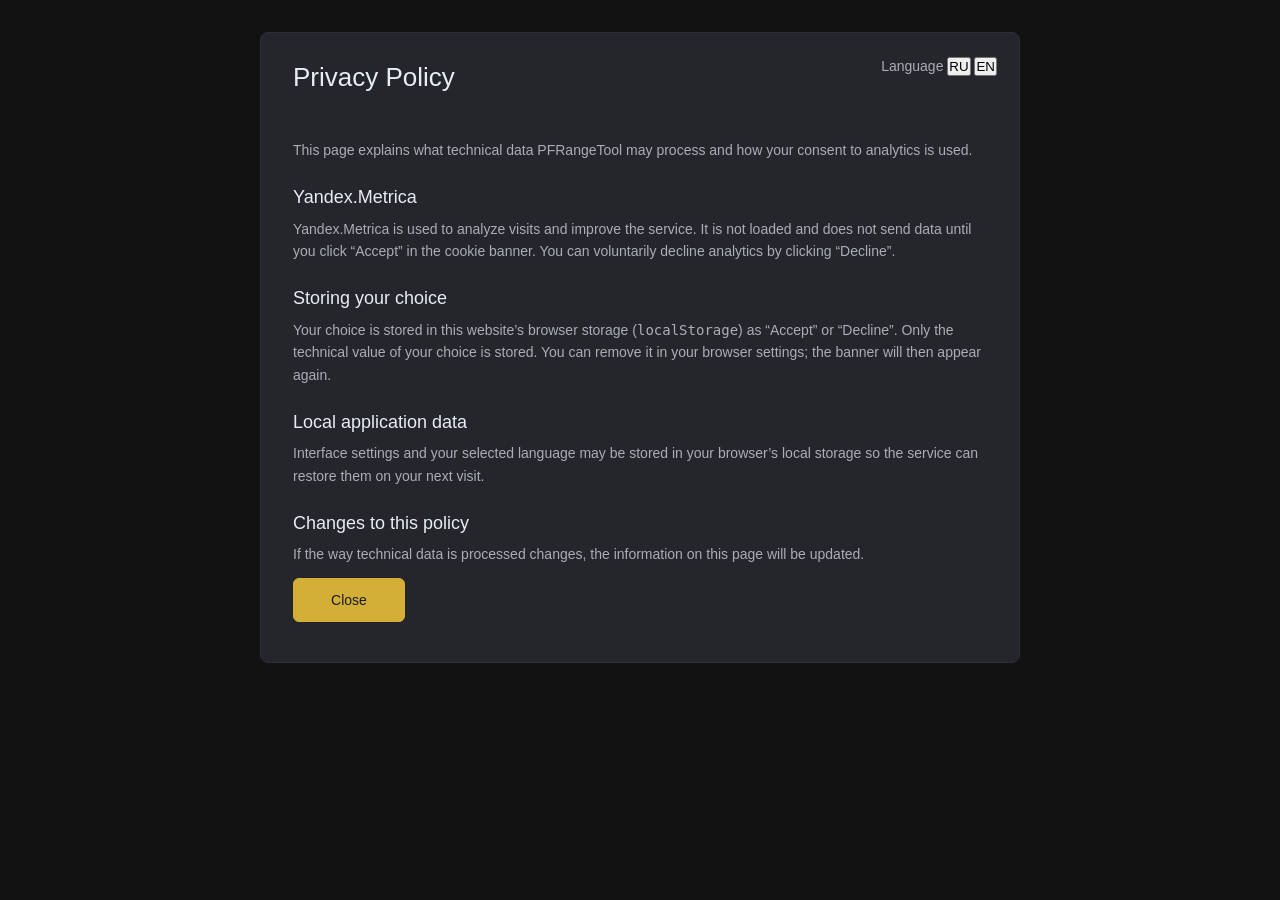
==== privacy.html @ 27f946a4 "Add files via upload" ====
<!DOCTYPE html>
<html lang="ru">
<head>
    <meta charset="UTF-8">
    <meta name="viewport" content="width=device-width, initial-scale=1.0">
    <title>Политика конфиденциальности - PFRangeTool</title>
    <link rel="icon" href="/favicon.svg" type="image/svg+xml">
    <style>
        html,
        body {
            margin: 0;
            background: #121212;
            color: #a9afb5;
        }
    </style>
    <link rel="stylesheet" href="styles.css">
    <link rel="stylesheet" href="styles/cookie-consent.css">
</head>
<body class="privacy-page">
    <main class="privacy-document">
        <header class="privacy-header">
            <h1 data-privacy-title="ru">Политика конфиденциальности</h1>
            <h1 data-privacy-title="en" hidden>Privacy Policy</h1>
            <div class="language-switcher" role="group" aria-label="Язык" data-privacy-language-label>
                <span class="language-label">Язык</span>
                <button class="language-btn active" type="button" data-language="ru" aria-pressed="true">RU</button>
                <button class="language-btn" type="button" data-language="en" aria-pressed="false">EN</button>
            </div>
        </header>

        <section data-language-content="ru" lang="ru">
            <p>Эта страница объясняет, какие технические данные может обрабатывать PFRangeTool и как используется ваше согласие на загрузку аналитики.</p>

            <h2>Яндекс.Метрика</h2>
            <p>Яндекс.Метрика используется для анализа посещаемости и улучшения сервиса. Она не загружается и не отправляет данные до тех пор, пока вы не нажмёте кнопку «Принять» в баннере cookie. Вы можете добровольно отказаться от аналитики, нажав «Отказаться».</p>

            <h2>Сохранение выбора</h2>
            <p>Ваш выбор сохраняется в локальном хранилище браузера (<code>localStorage</code>) на этом сайте как «Принять» или «Отказаться». Сохраняется только техническое значение выбора. Вы можете удалить его в настройках браузера, после чего баннер появится снова.</p>

            <h2>Локальное хранение данных приложения</h2>
            <p>Настройки интерфейса и выбранный язык могут сохраняться в локальном хранилище браузера, чтобы сервис мог восстановить их при следующем посещении.</p>

            <h2>Изменения политики</h2>
            <p>Если порядок обработки технических данных изменится, информация на этой странице будет обновлена.</p>

            <p><button class="privacy-close" type="button" data-privacy-close="ru">Закрыть</button></p>
        </section>

        <section data-language-content="en" lang="en" hidden>
            <p>This page explains what technical data PFRangeTool may process and how your consent to analytics is used.</p>

            <h2>Yandex.Metrica</h2>
            <p>Yandex.Metrica is used to analyze visits and improve the service. It is not loaded and does not send data until you click “Accept” in the cookie banner. You can voluntarily decline analytics by clicking “Decline”.</p>

            <h2>Storing your choice</h2>
            <p>Your choice is stored in this website’s browser storage (<code>localStorage</code>) as “Accept” or “Decline”. Only the technical value of your choice is stored. You can remove it in your browser settings; the banner will then appear again.</p>

            <h2>Local application data</h2>
            <p>Interface settings and your selected language may be stored in your browser’s local storage so the service can restore them on your next visit.</p>

            <h2>Changes to this policy</h2>
            <p>If the way technical data is processed changes, the information on this page will be updated.</p>

            <p><button class="privacy-close" type="button" data-privacy-close="en">Close</button></p>
        </section>
    </main>
    <script>
        (function () {
            'use strict';

            var storageKey = 'pfrangetool-language';
            var title = {
                ru: 'Политика конфиденциальности - PFRangeTool',
                en: 'Privacy Policy - PFRangeTool'
            };
            var languageLabel = {
                ru: 'Язык',
                en: 'Language'
            };

            function detectLanguage() {
                try {
                    var saved = window.localStorage.getItem(storageKey);
                    if (saved === 'ru' || saved === 'en') return saved;
                } catch (error) {
                    // Используем язык браузера, если localStorage недоступен.
                }
                return (navigator.language || '').toLowerCase().indexOf('ru') === 0 ? 'ru' : 'en';
            }

            function setLanguage(language) {
                if (language !== 'ru' && language !== 'en') return;

                document.documentElement.lang = language;
                document.title = title[language];
                document.querySelectorAll('[data-privacy-title]').forEach(function (element) {
                    element.hidden = element.dataset.privacyTitle !== language;
                });
                document.querySelectorAll('[data-language-content]').forEach(function (element) {
                    element.hidden = element.dataset.languageContent !== language;
                });
                document.querySelector('[data-privacy-language-label]').setAttribute('aria-label', languageLabel[language]);
                document.querySelector('.language-label').textContent = languageLabel[language];
                document.querySelectorAll('[data-language]').forEach(function (button) {
                    var isActive = button.dataset.language === language;
                    button.classList.toggle('active', isActive);
                    button.setAttribute('aria-pressed', String(isActive));
                });

                try {
                    window.localStorage.setItem(storageKey, language);
                } catch (error) {
                    // Текущий язык всё равно применяется на этой странице.
                }
            }

            function closePrivacyPage() {
                window.close();
            }

            setLanguage(detectLanguage());
            document.querySelectorAll('[data-language]').forEach(function (button) {
                button.addEventListener('click', function () {
                    setLanguage(button.dataset.language);
                });
            });
            document.querySelectorAll('[data-privacy-close]').forEach(function (button) {
                button.addEventListener('click', closePrivacyPage);
            });
        })();
    </script>
</body>
</html>
---- styles.css ----
@import 'styles/variables.css';
@import 'styles/base.css';
@import 'styles/components.css';
@import 'styles/palette.css';
@import 'styles/mobile.css';

.save-status {
    position: absolute;
    bottom: 20px;
    right: 20px;
    color: #8d9aa8;
    font-size: 12px;
    white-space: nowrap;
}

.save-status.saving { color: #d4af37; }
.save-status.saved { color: #79a65a; }
.save-status.error { color: #e55656; }

.auth-panel {
    margin-left: auto;
    margin-right: 15px;
    position: relative;
    display: flex;
    align-items: center;
    color: #a9afb5;
    font-size: 14px;
}

.auth-avatar-btn {
    display: flex;
    align-items: center;
    gap: 8px;
    padding: 4px 8px;
    border: 1px solid transparent;
    border-radius: 999px;
    background: transparent;
    color: #e6edf5;
    cursor: pointer;
    font-size: 14px;
    font-family: inherit;
}

.auth-avatar-btn:hover {
    background: #2c2f36;
    border-color: #3d3f46;
}

.auth-avatar-icon {
    width: 28px;
    height: 28px;
    fill: #a9afb5;
    flex: 0 0 auto;
}

/* Золотой цвет иконки и имени для залогиненного пользователя */
.auth-avatar-btn.logged-in .auth-avatar-icon {
    fill: #D4AF37;
}

.auth-avatar-btn.logged-in .auth-avatar-name {
    color: #D4AF37;
}

.auth-avatar-btn.logged-in .auth-avatar-caret {
    fill: #D4AF37;
}

.auth-avatar-caret {
    width: 16px;
    height: 16px;
    fill: #8e9aaf;
    flex: 0 0 auto;
}

.auth-avatar-name {
    max-width: 140px;
    overflow: hidden;
    text-overflow: ellipsis;
    white-space: nowrap;
}

.auth-avatar-name[hidden] {
    display: none;
}

.auth-dropdown {
    position: absolute;
    top: calc(100% + 6px);
    right: 0;
    z-index: 1000;
    min-width: 180px;
    padding: 6px;
    background: #2d2f34;
    border: 1px solid #3d3f46;
    border-radius: 4px;
    box-shadow: 0 8px 32px rgba(0, 0, 0, .6);
    display: flex;
    flex-direction: column;
    opacity: 0;
    transform: translateY(-8px) scale(0.98);
    transform-origin: top right;
    visibility: hidden;
    pointer-events: none;
    transition: opacity .18s ease, transform .18s ease, visibility .18s ease;
}

.auth-dropdown.open {
    opacity: 1;
    transform: translateY(0) scale(1);
    visibility: visible;
    pointer-events: auto;
}

.auth-menu-item {
    display: block;
    width: 100%;
    text-align: left;
    padding: 8px 10px;
    border: none;
    border-radius: 4px;
    background: transparent;
    color: #e6edf5;
    cursor: pointer;
    font-size: 14px;
    font-family: inherit;
}

.auth-menu-item:hover {
    background: #3a3e48;
}

.auth-menu-item[hidden] {
    display: none;
}

.auth-submit,
.auth-link {
    border: 1px solid #3d3f46;
    border-radius: 6px;
    background: #2c2f36;
    color: #a9afb5;
    cursor: pointer;
    padding: 8px 20px;
    font-size: 14px;
    font-weight: 500;
}

.auth-submit {
    background: #D4AF37;
    border-color: #D4AF37;
    color: #1a1c1f;
}

.auth-submit:hover {
    background: #e6c84a;
}

.auth-dialog-overlay {
    position: fixed;
    inset: 0;
    z-index: 1000;
    display: flex;
    align-items: center;
    justify-content: center;
    background: rgba(0, 0, 0, .6);
}

.auth-dialog {
    position: relative;
    width: min(360px, calc(100vw - 32px));
    padding: 24px 28px;
    border: 1px solid #3d3f46;
    border-radius: 4px;
    background: #2d2f34;
    color: #e6edf5;
    box-shadow: 0 8px 32px rgba(0, 0, 0, .6);
}

.auth-dialog h2 {
    margin: 0 0 16px;
    padding-bottom: 10px;
    border-bottom: 1px solid #2c2f36;
    font-size: 20px;
    font-weight: 500;
}

.auth-dialog-hint {
    color: #8e9aaf;
    font-size: 13px;
}

.auth-dialog label {
    display: block;
    margin: 12px 0;
    font-size: 13px;
    color: #a9afb5;
}

.auth-dialog input {
    box-sizing: border-box;
    width: 100%;
    margin-top: 5px;
    padding: 8px 10px;
    border: 1px solid #3d3f46;
    border-radius: 4px;
    background: #24262b;
    color: #e6edf5;
    font-family: inherit;
    font-size: 14px;
    outline: none;
    transition: border-color .2s;
}

.auth-dialog input:focus {
    border-color: #D4AF37;
}

.auth-dialog-error {
    min-height: 18px;
    margin: 8px 0;
    color: #e55656;
    font-size: 13px;
}

.auth-submit {
    width: 100%;
    margin-bottom: 10px;
}

.auth-link {
    border: 0;
    padding: 4px 0;
    background: transparent;
    color: #D4AF37;
    font-weight: 400;
}

.auth-link:hover {
    color: #e6c84a;
}

.auth-dialog-close {
    position: absolute;
    top: 10px;
    right: 12px;
    border: 0;
    background: transparent;
    color: #8e9aaf;
    cursor: pointer;
    font-size: 22px;
}

.auth-dialog-close:hover {
    color: #e6edf5;
}
---- styles/cookie-consent.css ----
/* ===== COOKIE CONSENT ===== */
.cookie-consent {
    position: fixed;
    right: 16px;
    bottom: 16px;
    left: 16px;
    z-index: 10000;
    display: flex;
    align-items: center;
    justify-content: space-between;
    gap: 24px;
    width: min(960px, calc(100% - 32px));
    margin: 0 auto;
    padding: 18px 20px;
    border: 1px solid #3d3f46;
    border-radius: 8px;
    background: #24262b;
    color: #e6edf5;
    box-shadow: 0 10px 36px rgba(0, 0, 0, .55);
    font-family: 'Roboto', 'Helvetica Neue', sans-serif;
    user-select: text;
    animation: cookie-consent-appear .22s ease-out;
    transition: opacity .22s ease, transform .22s ease;
}

.cookie-consent-hiding {
    opacity: 0;
    transform: translateY(12px);
}

.cookie-consent-content {
    min-width: 0;
}

.cookie-consent-actions {
    display: flex;
    flex: 0 0 auto;
    gap: 8px;
    align-items: center;
}

.cookie-consent h2 {
    margin: 0 0 7px;
    color: #e6edf5;
    font-size: 16px;
    font-weight: 500;
}

.cookie-consent p {
    max-width: 780px;
    margin: 0 0 7px;
    color: #a9afb5;
    font-size: 13px;
    line-height: 1.45;
}

.cookie-consent a {
    color: #d4af37;
    font-size: 13px;
    text-underline-offset: 2px;
}

.cookie-consent a:hover {
    color: #e6c84a;
}

.cookie-consent-accept,
.cookie-consent-reject {
    min-width: 112px;
    padding: 10px 20px;
    border: 1px solid #596273;
    border-radius: 6px;
    cursor: pointer;
    font: inherit;
    font-size: 14px;
    font-weight: 500;
    transition: background .15s ease, border-color .15s ease, transform .15s ease;
}

.cookie-consent-reject {
    background: #2c2f36;
    color: #e6edf5;
}

.cookie-consent-reject:hover {
    border-color: #7d8798;
    background: #3a3e48;
}

.cookie-consent-accept {
    border-color: #d4af37;
    background: #d4af37;
    color: #1a1c1f;
}

.cookie-consent-accept:hover {
    border-color: #e6c84a;
    background: #e6c84a;
}

.cookie-consent-accept:focus-visible,
.cookie-consent-reject:focus-visible,
.cookie-consent a:focus-visible {
    outline: 2px solid #4dabf7;
    outline-offset: 3px;
}

@keyframes cookie-consent-appear {
    from {
        opacity: 0;
        transform: translateY(12px);
    }
    to {
        opacity: 1;
        transform: translateY(0);
    }
}

/* ===== PRIVACY PAGE ===== */
.privacy-page {
    min-height: 100%;
    height: auto;
    overflow: auto;
    padding: 32px 16px;
    user-select: text;
}

.privacy-document {
    width: min(760px, 100%);
    margin: 0 auto;
    padding: 28px 32px;
    border: 1px solid #2c2f3a;
    border-radius: 8px;
    background: #24262b;
    color: #a9afb5;
    line-height: 1.6;
}

.privacy-document,
.privacy-document * {
    user-select: text;
}

.privacy-header {
    display: flex;
    align-items: flex-start;
    justify-content: space-between;
    gap: 20px;
    margin-bottom: 22px;
}

.privacy-header h1 {
    margin: 0;
}

.privacy-header .language-switcher {
    flex: 0 0 auto;
    margin: -6px -10px 0 0;
}

.privacy-document h1,
.privacy-document h2 {
    color: #e6edf5;
    font-weight: 500;
    line-height: 1.3;
}

.privacy-document h1 {
    margin: 0 0 22px;
    font-size: 26px;
}

.privacy-document h2 {
    margin: 25px 0 8px;
    font-size: 18px;
}

.privacy-document p,
.privacy-document ul {
    margin: 0 0 12px;
}

.privacy-document a {
    color: #d4af37;
}

.privacy-document a:hover {
    color: #e6c84a;
}

.privacy-close {
    min-width: 112px;
    padding: 10px 20px;
    border: 1px solid #d4af37;
    border-radius: 6px;
    background: #d4af37;
    color: #1a1c1f;
    cursor: pointer;
    font: inherit;
    font-size: 14px;
    font-weight: 500;
    transition: background .15s ease, border-color .15s ease;
}

.privacy-close:hover {
    border-color: #e6c84a;
    background: #e6c84a;
}

.privacy-close:focus-visible {
    outline: 2px solid #4dabf7;
    outline-offset: 3px;
}

@media (max-width: 600px) {
    .cookie-consent {
        align-items: stretch;
        flex-direction: column;
        gap: 14px;
        padding: 16px;
    }

    .cookie-consent-actions {
        width: 100%;
    }

    .cookie-consent-accept,
    .cookie-consent-reject {
        flex: 1 1 0;
        width: 100%;
    }

    .privacy-page {
        padding: 16px 10px;
    }

    .privacy-document {
        padding: 22px 18px;
    }

    .privacy-header {
        align-items: stretch;
        flex-direction: column;
        gap: 12px;
    }

    .privacy-header .language-switcher {
        align-self: flex-start;
        margin: 0;
    }
}

@media (prefers-reduced-motion: reduce) {
    .cookie-consent,
    .cookie-consent-accept {
        animation: none;
        transition: none;
    }
}
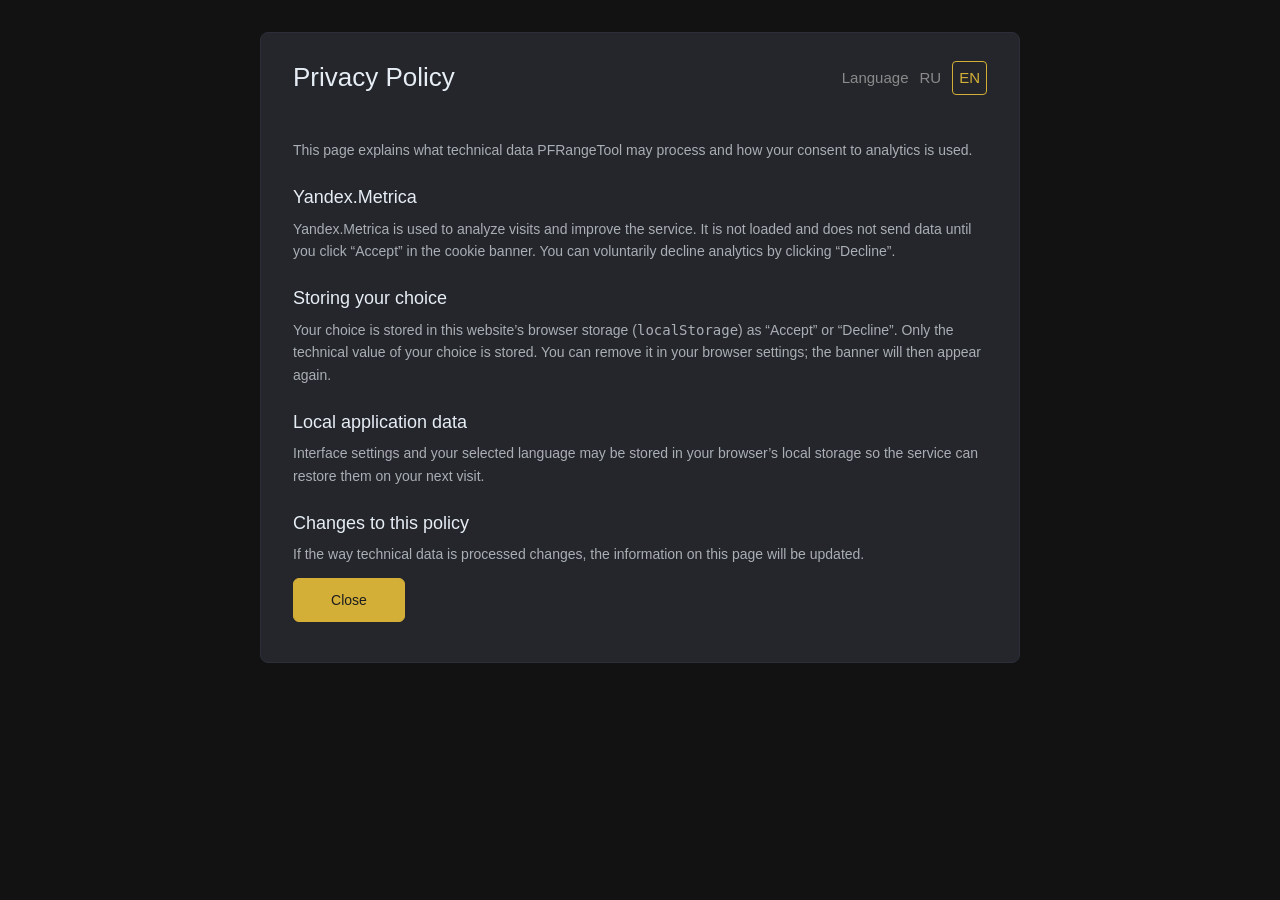
==== commit 572febed: "первый коммит" ====
--- a/privacy.html
+++ b/privacy.html
@@ -1,133 +1,133 @@
-<!DOCTYPE html>
-<html lang="ru">
-<head>
-    <meta charset="UTF-8">
-    <meta name="viewport" content="width=device-width, initial-scale=1.0">
-    <title>Политика конфиденциальности - PFRangeTool</title>
-    <link rel="icon" href="/favicon.svg" type="image/svg+xml">
-    <style>
-        html,
-        body {
-            margin: 0;
-            background: #121212;
-            color: #a9afb5;
-        }
-    </style>
-    <link rel="stylesheet" href="styles.css">
-    <link rel="stylesheet" href="styles/cookie-consent.css">
-</head>
-<body class="privacy-page">
-    <main class="privacy-document">
-        <header class="privacy-header">
-            <h1 data-privacy-title="ru">Политика конфиденциальности</h1>
-            <h1 data-privacy-title="en" hidden>Privacy Policy</h1>
-            <div class="language-switcher" role="group" aria-label="Язык" data-privacy-language-label>
-                <span class="language-label">Язык</span>
-                <button class="language-btn active" type="button" data-language="ru" aria-pressed="true">RU</button>
-                <button class="language-btn" type="button" data-language="en" aria-pressed="false">EN</button>
-            </div>
-        </header>
-
-        <section data-language-content="ru" lang="ru">
-            <p>Эта страница объясняет, какие технические данные может обрабатывать PFRangeTool и как используется ваше согласие на загрузку аналитики.</p>
-
-            <h2>Яндекс.Метрика</h2>
-            <p>Яндекс.Метрика используется для анализа посещаемости и улучшения сервиса. Она не загружается и не отправляет данные до тех пор, пока вы не нажмёте кнопку «Принять» в баннере cookie. Вы можете добровольно отказаться от аналитики, нажав «Отказаться».</p>
-
-            <h2>Сохранение выбора</h2>
-            <p>Ваш выбор сохраняется в локальном хранилище браузера (<code>localStorage</code>) на этом сайте как «Принять» или «Отказаться». Сохраняется только техническое значение выбора. Вы можете удалить его в настройках браузера, после чего баннер появится снова.</p>
-
-            <h2>Локальное хранение данных приложения</h2>
-            <p>Настройки интерфейса и выбранный язык могут сохраняться в локальном хранилище браузера, чтобы сервис мог восстановить их при следующем посещении.</p>
-
-            <h2>Изменения политики</h2>
-            <p>Если порядок обработки технических данных изменится, информация на этой странице будет обновлена.</p>
-
-            <p><button class="privacy-close" type="button" data-privacy-close="ru">Закрыть</button></p>
-        </section>
-
-        <section data-language-content="en" lang="en" hidden>
-            <p>This page explains what technical data PFRangeTool may process and how your consent to analytics is used.</p>
-
-            <h2>Yandex.Metrica</h2>
-            <p>Yandex.Metrica is used to analyze visits and improve the service. It is not loaded and does not send data until you click “Accept” in the cookie banner. You can voluntarily decline analytics by clicking “Decline”.</p>
-
-            <h2>Storing your choice</h2>
-            <p>Your choice is stored in this website’s browser storage (<code>localStorage</code>) as “Accept” or “Decline”. Only the technical value of your choice is stored. You can remove it in your browser settings; the banner will then appear again.</p>
-
-            <h2>Local application data</h2>
-            <p>Interface settings and your selected language may be stored in your browser’s local storage so the service can restore them on your next visit.</p>
-
-            <h2>Changes to this policy</h2>
-            <p>If the way technical data is processed changes, the information on this page will be updated.</p>
-
-            <p><button class="privacy-close" type="button" data-privacy-close="en">Close</button></p>
-        </section>
-    </main>
-    <script>
-        (function () {
-            'use strict';
-
-            var storageKey = 'pfrangetool-language';
-            var title = {
-                ru: 'Политика конфиденциальности - PFRangeTool',
-                en: 'Privacy Policy - PFRangeTool'
-            };
-            var languageLabel = {
-                ru: 'Язык',
-                en: 'Language'
-            };
-
-            function detectLanguage() {
-                try {
-                    var saved = window.localStorage.getItem(storageKey);
-                    if (saved === 'ru' || saved === 'en') return saved;
-                } catch (error) {
-                    // Используем язык браузера, если localStorage недоступен.
-                }
-                return (navigator.language || '').toLowerCase().indexOf('ru') === 0 ? 'ru' : 'en';
-            }
-
-            function setLanguage(language) {
-                if (language !== 'ru' && language !== 'en') return;
-
-                document.documentElement.lang = language;
-                document.title = title[language];
-                document.querySelectorAll('[data-privacy-title]').forEach(function (element) {
-                    element.hidden = element.dataset.privacyTitle !== language;
-                });
-                document.querySelectorAll('[data-language-content]').forEach(function (element) {
-                    element.hidden = element.dataset.languageContent !== language;
-                });
-                document.querySelector('[data-privacy-language-label]').setAttribute('aria-label', languageLabel[language]);
-                document.querySelector('.language-label').textContent = languageLabel[language];
-                document.querySelectorAll('[data-language]').forEach(function (button) {
-                    var isActive = button.dataset.language === language;
-                    button.classList.toggle('active', isActive);
-                    button.setAttribute('aria-pressed', String(isActive));
-                });
-
-                try {
-                    window.localStorage.setItem(storageKey, language);
-                } catch (error) {
-                    // Текущий язык всё равно применяется на этой странице.
-                }
-            }
-
-            function closePrivacyPage() {
-                window.close();
-            }
-
-            setLanguage(detectLanguage());
-            document.querySelectorAll('[data-language]').forEach(function (button) {
-                button.addEventListener('click', function () {
-                    setLanguage(button.dataset.language);
-                });
-            });
-            document.querySelectorAll('[data-privacy-close]').forEach(function (button) {
-                button.addEventListener('click', closePrivacyPage);
-            });
-        })();
-    </script>
-</body>
+<!DOCTYPE html>
+<html lang="ru">
+<head>
+    <meta charset="UTF-8">
+    <meta name="viewport" content="width=device-width, initial-scale=1.0">
+    <title>Политика конфиденциальности - PFRangeTool</title>
+    <link rel="icon" href="/favicon.svg" type="image/svg+xml">
+    <style>
+        html,
+        body {
+            margin: 0;
+            background: #121212;
+            color: #a9afb5;
+        }
+    </style>
+    <link rel="stylesheet" href="styles.css">
+    <link rel="stylesheet" href="styles/cookie-consent.css">
+</head>
+<body class="privacy-page">
+    <main class="privacy-document">
+        <header class="privacy-header">
+            <h1 data-privacy-title="ru">Политика конфиденциальности</h1>
+            <h1 data-privacy-title="en" hidden>Privacy Policy</h1>
+            <div class="language-switcher" role="group" aria-label="Язык" data-privacy-language-label>
+                <span class="language-label">Язык</span>
+                <button class="language-btn active" type="button" data-language="ru" aria-pressed="true">RU</button>
+                <button class="language-btn" type="button" data-language="en" aria-pressed="false">EN</button>
+            </div>
+        </header>
+
+        <section data-language-content="ru" lang="ru">
+            <p>Эта страница объясняет, какие технические данные может обрабатывать PFRangeTool и как используется ваше согласие на загрузку аналитики.</p>
+
+            <h2>Яндекс.Метрика</h2>
+            <p>Яндекс.Метрика используется для анализа посещаемости и улучшения сервиса. Она не загружается и не отправляет данные до тех пор, пока вы не нажмёте кнопку «Принять» в баннере cookie. Вы можете добровольно отказаться от аналитики, нажав «Отказаться».</p>
+
+            <h2>Сохранение выбора</h2>
+            <p>Ваш выбор сохраняется в локальном хранилище браузера (<code>localStorage</code>) на этом сайте как «Принять» или «Отказаться». Сохраняется только техническое значение выбора. Вы можете удалить его в настройках браузера, после чего баннер появится снова.</p>
+
+            <h2>Локальное хранение данных приложения</h2>
+            <p>Настройки интерфейса и выбранный язык могут сохраняться в локальном хранилище браузера, чтобы сервис мог восстановить их при следующем посещении.</p>
+
+            <h2>Изменения политики</h2>
+            <p>Если порядок обработки технических данных изменится, информация на этой странице будет обновлена.</p>
+
+            <p><button class="privacy-close" type="button" data-privacy-close="ru">Закрыть</button></p>
+        </section>
+
+        <section data-language-content="en" lang="en" hidden>
+            <p>This page explains what technical data PFRangeTool may process and how your consent to analytics is used.</p>
+
+            <h2>Yandex.Metrica</h2>
+            <p>Yandex.Metrica is used to analyze visits and improve the service. It is not loaded and does not send data until you click “Accept” in the cookie banner. You can voluntarily decline analytics by clicking “Decline”.</p>
+
+            <h2>Storing your choice</h2>
+            <p>Your choice is stored in this website’s browser storage (<code>localStorage</code>) as “Accept” or “Decline”. Only the technical value of your choice is stored. You can remove it in your browser settings; the banner will then appear again.</p>
+
+            <h2>Local application data</h2>
+            <p>Interface settings and your selected language may be stored in your browser’s local storage so the service can restore them on your next visit.</p>
+
+            <h2>Changes to this policy</h2>
+            <p>If the way technical data is processed changes, the information on this page will be updated.</p>
+
+            <p><button class="privacy-close" type="button" data-privacy-close="en">Close</button></p>
+        </section>
+    </main>
+    <script>
+        (function () {
+            'use strict';
+
+            var storageKey = 'pfrangetool-language';
+            var title = {
+                ru: 'Политика конфиденциальности - PFRangeTool',
+                en: 'Privacy Policy - PFRangeTool'
+            };
+            var languageLabel = {
+                ru: 'Язык',
+                en: 'Language'
+            };
+
+            function detectLanguage() {
+                try {
+                    var saved = window.localStorage.getItem(storageKey);
+                    if (saved === 'ru' || saved === 'en') return saved;
+                } catch (error) {
+                    // Используем язык браузера, если localStorage недоступен.
+                }
+                return (navigator.language || '').toLowerCase().indexOf('ru') === 0 ? 'ru' : 'en';
+            }
+
+            function setLanguage(language) {
+                if (language !== 'ru' && language !== 'en') return;
+
+                document.documentElement.lang = language;
+                document.title = title[language];
+                document.querySelectorAll('[data-privacy-title]').forEach(function (element) {
+                    element.hidden = element.dataset.privacyTitle !== language;
+                });
+                document.querySelectorAll('[data-language-content]').forEach(function (element) {
+                    element.hidden = element.dataset.languageContent !== language;
+                });
+                document.querySelector('[data-privacy-language-label]').setAttribute('aria-label', languageLabel[language]);
+                document.querySelector('.language-label').textContent = languageLabel[language];
+                document.querySelectorAll('[data-language]').forEach(function (button) {
+                    var isActive = button.dataset.language === language;
+                    button.classList.toggle('active', isActive);
+                    button.setAttribute('aria-pressed', String(isActive));
+                });
+
+                try {
+                    window.localStorage.setItem(storageKey, language);
+                } catch (error) {
+                    // Текущий язык всё равно применяется на этой странице.
+                }
+            }
+
+            function closePrivacyPage() {
+                window.close();
+            }
+
+            setLanguage(detectLanguage());
+            document.querySelectorAll('[data-language]').forEach(function (button) {
+                button.addEventListener('click', function () {
+                    setLanguage(button.dataset.language);
+                });
+            });
+            document.querySelectorAll('[data-privacy-close]').forEach(function (button) {
+                button.addEventListener('click', closePrivacyPage);
+            });
+        })();
+    </script>
+</body>
 </html>
--- a/styles.css
+++ b/styles.css
@@ -1,256 +1,322 @@
-@import 'styles/variables.css';
-@import 'styles/base.css';
-@import 'styles/components.css';
-@import 'styles/palette.css';
-@import 'styles/mobile.css';
-
-.save-status {
-    position: absolute;
-    bottom: 20px;
-    right: 20px;
-    color: #8d9aa8;
-    font-size: 12px;
-    white-space: nowrap;
-}
-
-.save-status.saving { color: #d4af37; }
-.save-status.saved { color: #79a65a; }
-.save-status.error { color: #e55656; }
-
-.auth-panel {
-    margin-left: auto;
-    margin-right: 15px;
-    position: relative;
-    display: flex;
-    align-items: center;
-    color: #a9afb5;
-    font-size: 14px;
-}
-
-.auth-avatar-btn {
-    display: flex;
-    align-items: center;
-    gap: 8px;
-    padding: 4px 8px;
-    border: 1px solid transparent;
-    border-radius: 999px;
-    background: transparent;
-    color: #e6edf5;
-    cursor: pointer;
-    font-size: 14px;
-    font-family: inherit;
-}
-
-.auth-avatar-btn:hover {
-    background: #2c2f36;
-    border-color: #3d3f46;
-}
-
-.auth-avatar-icon {
-    width: 28px;
-    height: 28px;
-    fill: #a9afb5;
-    flex: 0 0 auto;
-}
-
-/* Золотой цвет иконки и имени для залогиненного пользователя */
-.auth-avatar-btn.logged-in .auth-avatar-icon {
-    fill: #D4AF37;
-}
-
-.auth-avatar-btn.logged-in .auth-avatar-name {
-    color: #D4AF37;
-}
-
-.auth-avatar-btn.logged-in .auth-avatar-caret {
-    fill: #D4AF37;
-}
-
-.auth-avatar-caret {
-    width: 16px;
-    height: 16px;
-    fill: #8e9aaf;
-    flex: 0 0 auto;
-}
-
-.auth-avatar-name {
-    max-width: 140px;
-    overflow: hidden;
-    text-overflow: ellipsis;
-    white-space: nowrap;
-}
-
-.auth-avatar-name[hidden] {
-    display: none;
-}
-
-.auth-dropdown {
-    position: absolute;
-    top: calc(100% + 6px);
-    right: 0;
-    z-index: 1000;
-    min-width: 180px;
-    padding: 6px;
-    background: #2d2f34;
-    border: 1px solid #3d3f46;
-    border-radius: 4px;
-    box-shadow: 0 8px 32px rgba(0, 0, 0, .6);
-    display: flex;
-    flex-direction: column;
-    opacity: 0;
-    transform: translateY(-8px) scale(0.98);
-    transform-origin: top right;
-    visibility: hidden;
-    pointer-events: none;
-    transition: opacity .18s ease, transform .18s ease, visibility .18s ease;
-}
-
-.auth-dropdown.open {
-    opacity: 1;
-    transform: translateY(0) scale(1);
-    visibility: visible;
-    pointer-events: auto;
-}
-
-.auth-menu-item {
-    display: block;
-    width: 100%;
-    text-align: left;
-    padding: 8px 10px;
-    border: none;
-    border-radius: 4px;
-    background: transparent;
-    color: #e6edf5;
-    cursor: pointer;
-    font-size: 14px;
-    font-family: inherit;
-}
-
-.auth-menu-item:hover {
-    background: #3a3e48;
-}
-
-.auth-menu-item[hidden] {
-    display: none;
-}
-
-.auth-submit,
-.auth-link {
-    border: 1px solid #3d3f46;
-    border-radius: 6px;
-    background: #2c2f36;
-    color: #a9afb5;
-    cursor: pointer;
-    padding: 8px 20px;
-    font-size: 14px;
-    font-weight: 500;
-}
-
-.auth-submit {
-    background: #D4AF37;
-    border-color: #D4AF37;
-    color: #1a1c1f;
-}
-
-.auth-submit:hover {
-    background: #e6c84a;
-}
-
-.auth-dialog-overlay {
-    position: fixed;
-    inset: 0;
-    z-index: 1000;
-    display: flex;
-    align-items: center;
-    justify-content: center;
-    background: rgba(0, 0, 0, .6);
-}
-
-.auth-dialog {
-    position: relative;
-    width: min(360px, calc(100vw - 32px));
-    padding: 24px 28px;
-    border: 1px solid #3d3f46;
-    border-radius: 4px;
-    background: #2d2f34;
-    color: #e6edf5;
-    box-shadow: 0 8px 32px rgba(0, 0, 0, .6);
-}
-
-.auth-dialog h2 {
-    margin: 0 0 16px;
-    padding-bottom: 10px;
-    border-bottom: 1px solid #2c2f36;
-    font-size: 20px;
-    font-weight: 500;
-}
-
-.auth-dialog-hint {
-    color: #8e9aaf;
-    font-size: 13px;
-}
-
-.auth-dialog label {
-    display: block;
-    margin: 12px 0;
-    font-size: 13px;
-    color: #a9afb5;
-}
-
-.auth-dialog input {
-    box-sizing: border-box;
-    width: 100%;
-    margin-top: 5px;
-    padding: 8px 10px;
-    border: 1px solid #3d3f46;
-    border-radius: 4px;
-    background: #24262b;
-    color: #e6edf5;
-    font-family: inherit;
-    font-size: 14px;
-    outline: none;
-    transition: border-color .2s;
-}
-
-.auth-dialog input:focus {
-    border-color: #D4AF37;
-}
-
-.auth-dialog-error {
-    min-height: 18px;
-    margin: 8px 0;
-    color: #e55656;
-    font-size: 13px;
-}
-
-.auth-submit {
-    width: 100%;
-    margin-bottom: 10px;
-}
-
-.auth-link {
-    border: 0;
-    padding: 4px 0;
-    background: transparent;
-    color: #D4AF37;
-    font-weight: 400;
-}
-
-.auth-link:hover {
-    color: #e6c84a;
-}
-
-.auth-dialog-close {
-    position: absolute;
-    top: 10px;
-    right: 12px;
-    border: 0;
-    background: transparent;
-    color: #8e9aaf;
-    cursor: pointer;
-    font-size: 22px;
-}
-
-.auth-dialog-close:hover {
-    color: #e6edf5;
+@import 'styles/variables.css';
+@import 'styles/base.css';
+@import 'styles/components.css';
+@import 'styles/palette.css';
+@import 'styles/mobile.css';
+
+.save-status {
+    position: absolute;
+    bottom: 20px;
+    right: 20px;
+    color: #8d9aa8;
+    font-size: 12px;
+    white-space: nowrap;
+}
+
+.save-status.saving { color: #d4af37; }
+.save-status.saved {
+    color: #79a65a;
+    animation: pulseSaved 1.2s ease-out;
+}
+.save-status.error { color: #e55656; }
+
+@keyframes pulseSaved {
+    0%, 100% {
+        opacity: 1;
+        transform: scale(1);
+        color: #79a65a;
+    }
+    50% {
+        opacity: 1;
+        transform: scale(1.08);
+        color: #92c875;
+    }
+}
+
+.app-card.language-transitioning {
+    opacity: 0;
+    transition: opacity 150ms ease;
+}
+
+.auth-panel {
+    margin-left: auto;
+    margin-right: 15px;
+    position: relative;
+    display: flex;
+    align-items: center;
+    color: #8a8a8a;
+    font-size: 14px;
+}
+
+.auth-avatar-btn {
+    display: flex;
+    align-items: center;
+    justify-content: center;
+    width: 38px;
+    height: 38px;
+    padding: 4px;
+    border: 1px solid transparent;
+    border-radius: 999px;
+    background: transparent;
+    color: #e6edf5;
+    cursor: pointer;
+    font-size: 14px;
+    font-family: inherit;
+}
+
+.auth-avatar-btn:hover {
+    background: #2c2f36;
+    border-color: #3d3f46;
+}
+
+.auth-avatar-icon {
+    width: 28px;
+    height: 28px;
+    fill: #8a8a8a;
+    flex: 0 0 auto;
+}
+
+/* Золотой цвет иконки и имени для залогиненного пользователя */
+.auth-avatar-btn.logged-in .auth-avatar-icon {
+    fill: #D4AF37;
+}
+
+.auth-avatar-btn.menu-open {
+    border-color: transparent;
+    box-shadow: none;
+}
+
+.auth-avatar-close {
+    display: none;
+    width: 24px;
+    height: 24px;
+    fill: #D4AF37;
+    flex: 0 0 auto;
+}
+
+.auth-avatar-btn.menu-open .auth-avatar-icon {
+    display: none;
+}
+
+.auth-avatar-btn.menu-open .auth-avatar-close {
+    display: block;
+}
+
+.auth-dropdown {
+    position: absolute;
+    top: calc(100% + 6px);
+    right: 0;
+    z-index: 1000;
+    min-width: 220px;
+    padding: 6px;
+    background: #2d2f34;
+    border: 1px solid #3d3f46;
+    border-radius: 4px;
+    box-shadow: 0 8px 32px rgba(0, 0, 0, .6);
+    display: flex;
+    flex-direction: column;
+    opacity: 0;
+    transform: translateY(-8px) scale(0.98);
+    transform-origin: top right;
+    visibility: hidden;
+    pointer-events: none;
+    transition: opacity .18s ease, transform .18s ease, visibility .18s ease;
+}
+
+.auth-dropdown.open {
+    opacity: 1;
+    transform: translateY(0) scale(1);
+    visibility: visible;
+    pointer-events: auto;
+}
+
+.auth-menu-item {
+    display: block;
+    width: 100%;
+    text-align: left;
+    padding: 8px 10px;
+    border: none;
+    border-radius: 4px;
+    background: transparent;
+    color: #dedede;
+    cursor: pointer;
+    font-size: 15px;
+    font-family: inherit;
+}
+
+.auth-menu-item:hover {
+    background: #3a3e48;
+}
+
+.auth-menu-item[hidden] {
+    display: none;
+}
+
+.auth-user-email {
+    padding: 8px 10px 6px;
+    color: #8a8a8a;
+    font-size: 15px;
+    white-space: nowrap;
+}
+
+.auth-user-email[hidden],
+.auth-menu-divider[hidden] {
+    display: none;
+}
+
+.auth-menu-divider {
+    height: 1px;
+    margin: 4px 0;
+    background: #454951;
+}
+
+.language-switcher {
+    display: flex;
+    align-items: center;
+    gap: 4px;
+    padding: 6px 10px;
+    color: #8a8a8a;
+    font-size: 15px;
+}
+
+.language-label {
+    margin-right: auto;
+}
+
+.language-btn {
+    min-width: 32px;
+    padding: 4px 6px;
+    border: 1px solid transparent;
+    border-radius: 4px;
+    background: transparent;
+    color: #8a8a8a;
+    cursor: pointer;
+    font: inherit;
+}
+
+.language-btn:hover,
+.language-btn.active {
+    border-color: #D4AF37;
+    color: #D4AF37;
+}
+
+.auth-submit,
+.auth-link {
+    border: 1px solid #3d3f46;
+    border-radius: 6px;
+    background: #2c2f36;
+    color: #8a8a8a;
+    cursor: pointer;
+    padding: 8px 20px;
+    font-size: 14px;
+    font-weight: 500;
+}
+
+.auth-submit {
+    background: #D4AF37;
+    border-color: #D4AF37;
+    color: #1a1c1f;
+}
+
+.auth-submit:hover {
+    background: #e6c84a;
+}
+
+.auth-dialog-overlay {
+    position: fixed;
+    inset: 0;
+    z-index: 1000;
+    display: flex;
+    align-items: center;
+    justify-content: center;
+    background: rgba(0, 0, 0, .6);
+}
+
+.auth-dialog {
+    position: relative;
+    width: min(360px, calc(100vw - 32px));
+    padding: 24px 28px;
+    border: 1px solid #3d3f46;
+    border-radius: 4px;
+    background: #2d2f34;
+    color: #e6edf5;
+    box-shadow: 0 8px 32px rgba(0, 0, 0, .6);
+}
+
+.auth-dialog h2 {
+    margin: 0 0 16px;
+    padding-bottom: 10px;
+    border-bottom: 1px solid #2c2f36;
+    font-size: 20px;
+    font-weight: 500;
+}
+
+.auth-dialog-hint {
+    color: #8e9aaf;
+    font-size: 13px;
+}
+
+.auth-dialog label {
+    display: block;
+    margin: 12px 0;
+    font-size: 13px;
+    color: #8a8a8a;
+}
+
+.auth-dialog input {
+    box-sizing: border-box;
+    width: 100%;
+    margin-top: 5px;
+    padding: 8px 10px;
+    border: 1px solid #3d3f46;
+    border-radius: 4px;
+    background: #24262b;
+    color: #e6edf5;
+    font-family: inherit;
+    font-size: 14px;
+    outline: none;
+    transition: border-color .2s;
+}
+
+.auth-dialog input:focus {
+    border-color: #D4AF37;
+}
+
+.auth-dialog-error {
+    min-height: 18px;
+    margin: 8px 0;
+    color: #e55656;
+    font-size: 13px;
+}
+
+.auth-submit {
+    width: 100%;
+    margin-bottom: 10px;
+}
+
+.auth-link {
+    border: 0;
+    padding: 4px 0;
+    background: transparent;
+    color: #D4AF37;
+    font-weight: 400;
+}
+
+.auth-link:hover {
+    color: #e6c84a;
+}
+
+.auth-dialog-close {
+    position: absolute;
+    top: 10px;
+    right: 12px;
+    border: 0;
+    background: transparent;
+    color: #8e9aaf;
+    cursor: pointer;
+    font-size: 22px;
+}
+
+.auth-dialog-close:hover {
+    color: #e6edf5;
 }
--- a/styles/cookie-consent.css
+++ b/styles/cookie-consent.css
@@ -1,259 +1,259 @@
-/* ===== COOKIE CONSENT ===== */
-.cookie-consent {
-    position: fixed;
-    right: 16px;
-    bottom: 16px;
-    left: 16px;
-    z-index: 10000;
-    display: flex;
-    align-items: center;
-    justify-content: space-between;
-    gap: 24px;
-    width: min(960px, calc(100% - 32px));
-    margin: 0 auto;
-    padding: 18px 20px;
-    border: 1px solid #3d3f46;
-    border-radius: 8px;
-    background: #24262b;
-    color: #e6edf5;
-    box-shadow: 0 10px 36px rgba(0, 0, 0, .55);
-    font-family: 'Roboto', 'Helvetica Neue', sans-serif;
-    user-select: text;
-    animation: cookie-consent-appear .22s ease-out;
-    transition: opacity .22s ease, transform .22s ease;
-}
-
-.cookie-consent-hiding {
-    opacity: 0;
-    transform: translateY(12px);
-}
-
-.cookie-consent-content {
-    min-width: 0;
-}
-
-.cookie-consent-actions {
-    display: flex;
-    flex: 0 0 auto;
-    gap: 8px;
-    align-items: center;
-}
-
-.cookie-consent h2 {
-    margin: 0 0 7px;
-    color: #e6edf5;
-    font-size: 16px;
-    font-weight: 500;
-}
-
-.cookie-consent p {
-    max-width: 780px;
-    margin: 0 0 7px;
-    color: #a9afb5;
-    font-size: 13px;
-    line-height: 1.45;
-}
-
-.cookie-consent a {
-    color: #d4af37;
-    font-size: 13px;
-    text-underline-offset: 2px;
-}
-
-.cookie-consent a:hover {
-    color: #e6c84a;
-}
-
-.cookie-consent-accept,
-.cookie-consent-reject {
-    min-width: 112px;
-    padding: 10px 20px;
-    border: 1px solid #596273;
-    border-radius: 6px;
-    cursor: pointer;
-    font: inherit;
-    font-size: 14px;
-    font-weight: 500;
-    transition: background .15s ease, border-color .15s ease, transform .15s ease;
-}
-
-.cookie-consent-reject {
-    background: #2c2f36;
-    color: #e6edf5;
-}
-
-.cookie-consent-reject:hover {
-    border-color: #7d8798;
-    background: #3a3e48;
-}
-
-.cookie-consent-accept {
-    border-color: #d4af37;
-    background: #d4af37;
-    color: #1a1c1f;
-}
-
-.cookie-consent-accept:hover {
-    border-color: #e6c84a;
-    background: #e6c84a;
-}
-
-.cookie-consent-accept:focus-visible,
-.cookie-consent-reject:focus-visible,
-.cookie-consent a:focus-visible {
-    outline: 2px solid #4dabf7;
-    outline-offset: 3px;
-}
-
-@keyframes cookie-consent-appear {
-    from {
-        opacity: 0;
-        transform: translateY(12px);
-    }
-    to {
-        opacity: 1;
-        transform: translateY(0);
-    }
-}
-
-/* ===== PRIVACY PAGE ===== */
-.privacy-page {
-    min-height: 100%;
-    height: auto;
-    overflow: auto;
-    padding: 32px 16px;
-    user-select: text;
-}
-
-.privacy-document {
-    width: min(760px, 100%);
-    margin: 0 auto;
-    padding: 28px 32px;
-    border: 1px solid #2c2f3a;
-    border-radius: 8px;
-    background: #24262b;
-    color: #a9afb5;
-    line-height: 1.6;
-}
-
-.privacy-document,
-.privacy-document * {
-    user-select: text;
-}
-
-.privacy-header {
-    display: flex;
-    align-items: flex-start;
-    justify-content: space-between;
-    gap: 20px;
-    margin-bottom: 22px;
-}
-
-.privacy-header h1 {
-    margin: 0;
-}
-
-.privacy-header .language-switcher {
-    flex: 0 0 auto;
-    margin: -6px -10px 0 0;
-}
-
-.privacy-document h1,
-.privacy-document h2 {
-    color: #e6edf5;
-    font-weight: 500;
-    line-height: 1.3;
-}
-
-.privacy-document h1 {
-    margin: 0 0 22px;
-    font-size: 26px;
-}
-
-.privacy-document h2 {
-    margin: 25px 0 8px;
-    font-size: 18px;
-}
-
-.privacy-document p,
-.privacy-document ul {
-    margin: 0 0 12px;
-}
-
-.privacy-document a {
-    color: #d4af37;
-}
-
-.privacy-document a:hover {
-    color: #e6c84a;
-}
-
-.privacy-close {
-    min-width: 112px;
-    padding: 10px 20px;
-    border: 1px solid #d4af37;
-    border-radius: 6px;
-    background: #d4af37;
-    color: #1a1c1f;
-    cursor: pointer;
-    font: inherit;
-    font-size: 14px;
-    font-weight: 500;
-    transition: background .15s ease, border-color .15s ease;
-}
-
-.privacy-close:hover {
-    border-color: #e6c84a;
-    background: #e6c84a;
-}
-
-.privacy-close:focus-visible {
-    outline: 2px solid #4dabf7;
-    outline-offset: 3px;
-}
-
-@media (max-width: 600px) {
-    .cookie-consent {
-        align-items: stretch;
-        flex-direction: column;
-        gap: 14px;
-        padding: 16px;
-    }
-
-    .cookie-consent-actions {
-        width: 100%;
-    }
-
-    .cookie-consent-accept,
-    .cookie-consent-reject {
-        flex: 1 1 0;
-        width: 100%;
-    }
-
-    .privacy-page {
-        padding: 16px 10px;
-    }
-
-    .privacy-document {
-        padding: 22px 18px;
-    }
-
-    .privacy-header {
-        align-items: stretch;
-        flex-direction: column;
-        gap: 12px;
-    }
-
-    .privacy-header .language-switcher {
-        align-self: flex-start;
-        margin: 0;
-    }
-}
-
-@media (prefers-reduced-motion: reduce) {
-    .cookie-consent,
-    .cookie-consent-accept {
-        animation: none;
-        transition: none;
-    }
+/* ===== COOKIE CONSENT ===== */
+.cookie-consent {
+    position: fixed;
+    right: 16px;
+    bottom: 16px;
+    left: 16px;
+    z-index: 10000;
+    display: flex;
+    align-items: center;
+    justify-content: space-between;
+    gap: 24px;
+    width: min(960px, calc(100% - 32px));
+    margin: 0 auto;
+    padding: 18px 20px;
+    border: 1px solid #3d3f46;
+    border-radius: 8px;
+    background: #24262b;
+    color: #e6edf5;
+    box-shadow: 0 10px 36px rgba(0, 0, 0, .55);
+    font-family: 'Roboto', 'Helvetica Neue', sans-serif;
+    user-select: text;
+    animation: cookie-consent-appear .22s ease-out;
+    transition: opacity .22s ease, transform .22s ease;
+}
+
+.cookie-consent-hiding {
+    opacity: 0;
+    transform: translateY(12px);
+}
+
+.cookie-consent-content {
+    min-width: 0;
+}
+
+.cookie-consent-actions {
+    display: flex;
+    flex: 0 0 auto;
+    gap: 8px;
+    align-items: center;
+}
+
+.cookie-consent h2 {
+    margin: 0 0 7px;
+    color: #e6edf5;
+    font-size: 16px;
+    font-weight: 500;
+}
+
+.cookie-consent p {
+    max-width: 780px;
+    margin: 0 0 7px;
+    color: #a9afb5;
+    font-size: 13px;
+    line-height: 1.45;
+}
+
+.cookie-consent a {
+    color: #d4af37;
+    font-size: 13px;
+    text-underline-offset: 2px;
+}
+
+.cookie-consent a:hover {
+    color: #e6c84a;
+}
+
+.cookie-consent-accept,
+.cookie-consent-reject {
+    min-width: 112px;
+    padding: 10px 20px;
+    border: 1px solid #596273;
+    border-radius: 6px;
+    cursor: pointer;
+    font: inherit;
+    font-size: 14px;
+    font-weight: 500;
+    transition: background .15s ease, border-color .15s ease, transform .15s ease;
+}
+
+.cookie-consent-reject {
+    background: #2c2f36;
+    color: #e6edf5;
+}
+
+.cookie-consent-reject:hover {
+    border-color: #7d8798;
+    background: #3a3e48;
+}
+
+.cookie-consent-accept {
+    border-color: #d4af37;
+    background: #d4af37;
+    color: #1a1c1f;
+}
+
+.cookie-consent-accept:hover {
+    border-color: #e6c84a;
+    background: #e6c84a;
+}
+
+.cookie-consent-accept:focus-visible,
+.cookie-consent-reject:focus-visible,
+.cookie-consent a:focus-visible {
+    outline: 2px solid #4dabf7;
+    outline-offset: 3px;
+}
+
+@keyframes cookie-consent-appear {
+    from {
+        opacity: 0;
+        transform: translateY(12px);
+    }
+    to {
+        opacity: 1;
+        transform: translateY(0);
+    }
+}
+
+/* ===== PRIVACY PAGE ===== */
+.privacy-page {
+    min-height: 100%;
+    height: auto;
+    overflow: auto;
+    padding: 32px 16px;
+    user-select: text;
+}
+
+.privacy-document {
+    width: min(760px, 100%);
+    margin: 0 auto;
+    padding: 28px 32px;
+    border: 1px solid #2c2f3a;
+    border-radius: 8px;
+    background: #24262b;
+    color: #a9afb5;
+    line-height: 1.6;
+}
+
+.privacy-document,
+.privacy-document * {
+    user-select: text;
+}
+
+.privacy-header {
+    display: flex;
+    align-items: flex-start;
+    justify-content: space-between;
+    gap: 20px;
+    margin-bottom: 22px;
+}
+
+.privacy-header h1 {
+    margin: 0;
+}
+
+.privacy-header .language-switcher {
+    flex: 0 0 auto;
+    margin: -6px -10px 0 0;
+}
+
+.privacy-document h1,
+.privacy-document h2 {
+    color: #e6edf5;
+    font-weight: 500;
+    line-height: 1.3;
+}
+
+.privacy-document h1 {
+    margin: 0 0 22px;
+    font-size: 26px;
+}
+
+.privacy-document h2 {
+    margin: 25px 0 8px;
+    font-size: 18px;
+}
+
+.privacy-document p,
+.privacy-document ul {
+    margin: 0 0 12px;
+}
+
+.privacy-document a {
+    color: #d4af37;
+}
+
+.privacy-document a:hover {
+    color: #e6c84a;
+}
+
+.privacy-close {
+    min-width: 112px;
+    padding: 10px 20px;
+    border: 1px solid #d4af37;
+    border-radius: 6px;
+    background: #d4af37;
+    color: #1a1c1f;
+    cursor: pointer;
+    font: inherit;
+    font-size: 14px;
+    font-weight: 500;
+    transition: background .15s ease, border-color .15s ease;
+}
+
+.privacy-close:hover {
+    border-color: #e6c84a;
+    background: #e6c84a;
+}
+
+.privacy-close:focus-visible {
+    outline: 2px solid #4dabf7;
+    outline-offset: 3px;
+}
+
+@media (max-width: 600px) {
+    .cookie-consent {
+        align-items: stretch;
+        flex-direction: column;
+        gap: 14px;
+        padding: 16px;
+    }
+
+    .cookie-consent-actions {
+        width: 100%;
+    }
+
+    .cookie-consent-accept,
+    .cookie-consent-reject {
+        flex: 1 1 0;
+        width: 100%;
+    }
+
+    .privacy-page {
+        padding: 16px 10px;
+    }
+
+    .privacy-document {
+        padding: 22px 18px;
+    }
+
+    .privacy-header {
+        align-items: stretch;
+        flex-direction: column;
+        gap: 12px;
+    }
+
+    .privacy-header .language-switcher {
+        align-self: flex-start;
+        margin: 0;
+    }
+}
+
+@media (prefers-reduced-motion: reduce) {
+    .cookie-consent,
+    .cookie-consent-accept {
+        animation: none;
+        transition: none;
+    }
 }
